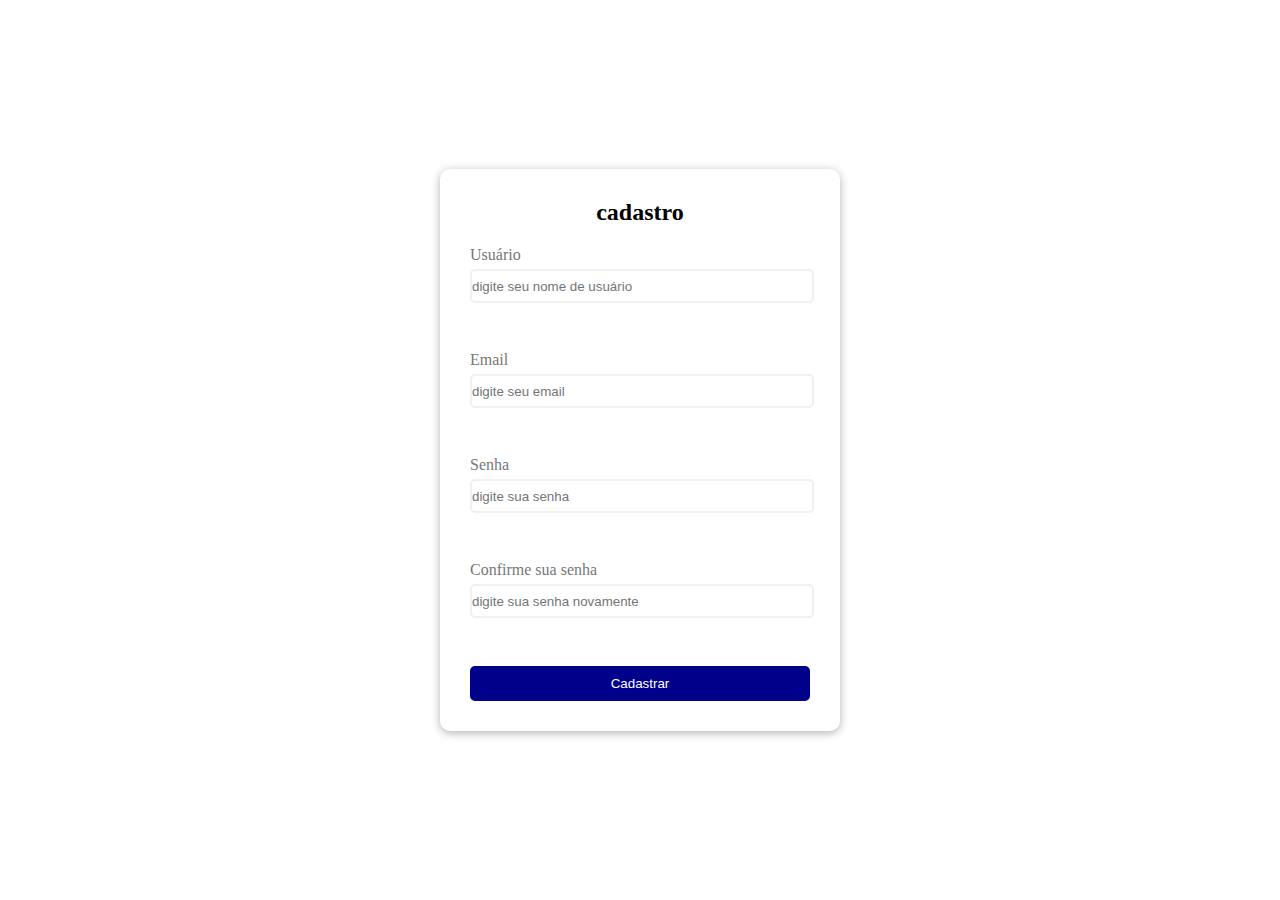
==== Formúlario/index.html @ 04dff59c "Atividade de formulário" ====
<!DOCTYPE html>
<html lang="en">
<head>
    <meta charset="UTF-8">
    <meta name="viewport" content="width=device-width, initial-scale=1.0">
    <title>Document</title>
    <link rel="stylesheet" href="./styles.css">
</head>

<body>
    <div class="container">
        <form id="form" class="form">
            <h2>cadastro</h2>
        
            <div class="form-control">
                <label for="username">Usuário</label>
                <input type="text" id="username" placeholder="digite seu nome de usuário">
                <small>Mensagem de erro</small>
            </div>
        
            <div class="form-control">
                <label for="email">Email</label>
                <input type="email" id="email" placeholder="digite seu email">
                <small>Mensagem de erro</small>
            </div>
        
            <div class="form-control">
                <label for="password">Senha</label>
                <input type="password" id="password" placeholder="digite sua senha">
                <small>Mensagem de erro</small>
            </div>
        
            <div class="form-control">
                <label for="password2">Confirme sua senha</label>
                <input type="password" id="password2" placeholder="digite sua senha novamente">
                <small>Mensagem de erro</small>
            </div>
            
            <button type="submit">Cadastrar</button>

        </form>
    </div>

    <script src="./script.js"></script>
</body>
</html>
---- Formúlario/styles.css ----
*{
    margin: 0;
    padding: 0;
}

:root{
    --sucess-color: #1efb06;
    --error-color: #ff0404; 
}

body{
    display: flex;
    justify-content: center;
    align-items: center;
    height: 100vh;
}

.container{
    box-shadow: 0 2px 10px rgba(0, 0, 0, 0.3);
    width: 400px;
    border-radius: 10px;
}

h2{
    text-align: center;
    margin-bottom: 20px;
}

.form{
    padding: 30px;
}

.form-control{
    margin-bottom: 10px;
    padding-bottom: 20px;
}

.form-control label{
    display: block;
    color: #777;
    margin-bottom: 5px;
}

.form-control input{
    border: 2px solid #f0f0f0;
    border-radius: 5px;
    display: block;
    width: 100%;
    height: 30px;
    padding-left: 10    px
}

.form-control input:focus{
    outline: 0;
    border-color: blue;
}

.form-control.sucess input{
    border-color: var(--sucess-color);
}

.form-control.error input{
    border-color: var(--error-color);
}

.form-control small{
    visibility: hidden;
    color: var(--error-color);
}

.form-control.error small{
    visibility: visible;
}

.form button{
    background-color: darkblue;
    color: white;
    border-radius: 5px;
    padding: 10px;
    width: 100%;
    border: none;
    cursor: pointer;
}
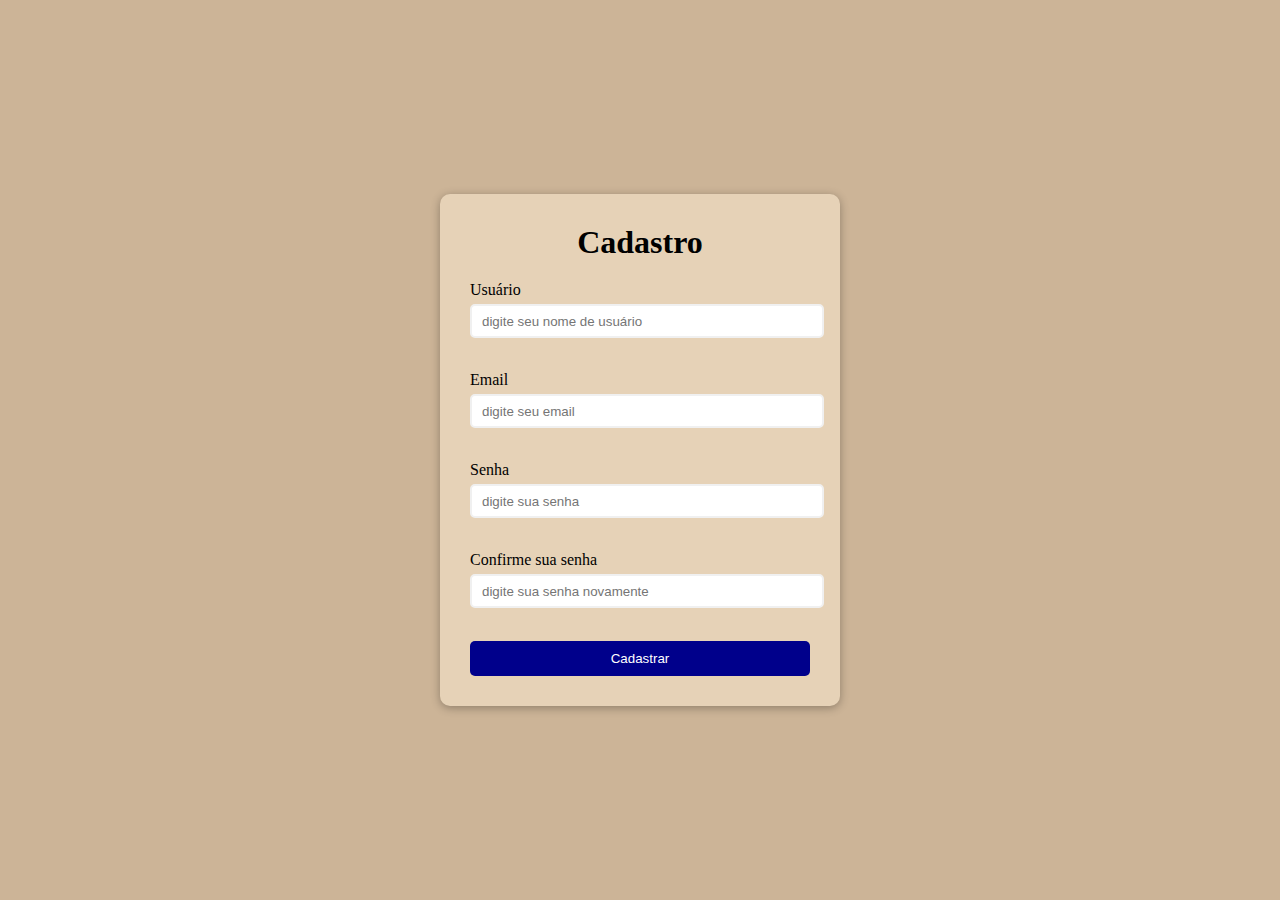
==== commit ffa3e5a0: "feito" ====
--- a/Formúlario/index.html
+++ b/Formúlario/index.html
@@ -10,7 +10,7 @@
 <body>
     <div class="container">
         <form id="form" class="form">
-            <h2>cadastro</h2>
+            <h1>Cadastro</h1>
         
             <div class="form-control">
                 <label for="username">Usuário</label>
--- a/Formúlario/styles.css
+++ b/Formúlario/styles.css
@@ -13,15 +13,17 @@
     justify-content: center;
     align-items: center;
     height: 100vh;
+    background-color: rgb(204, 180, 151);
 }
 
 .container{
     box-shadow: 0 2px 10px rgba(0, 0, 0, 0.3);
     width: 400px;
     border-radius: 10px;
+    background-color: rgb(230, 210, 183);
 }
 
-h2{
+h1{
     text-align: center;
     margin-bottom: 20px;
 }
@@ -32,12 +34,12 @@
 
 .form-control{
     margin-bottom: 10px;
-    padding-bottom: 20px;
+    padding-bottom: 5px;
 }
 
 .form-control label{
     display: block;
-    color: #777;
+    color: black;
     margin-bottom: 5px;
 }
 
@@ -47,7 +49,7 @@
     display: block;
     width: 100%;
     height: 30px;
-    padding-left: 10    px
+    padding-left: 10px;
 }
 
 .form-control input:focus{
